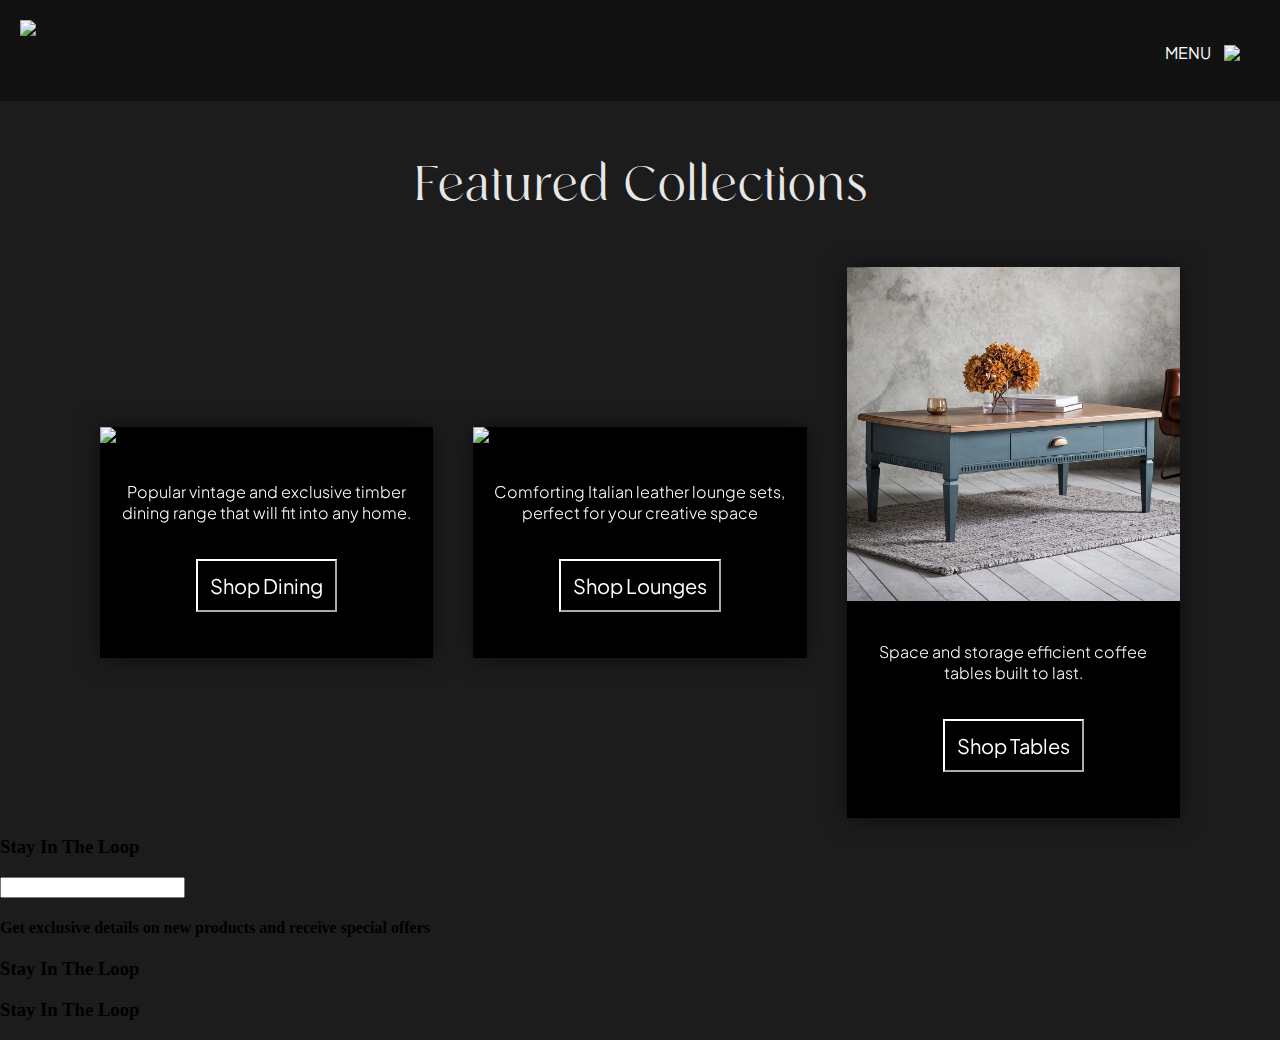
==== index.html @ 7fd2247e "test" ====
<!DOCTYPE html>
<html lang="en">
<head>
    <meta charset="UTF-8">
    <meta http-equiv="X-UA-Compatible" content="IE=edge">
    <!-- Important for search optimisation SEO-->
    <meta name=description content="Black Orpheus Furniture make your House a Home Designer & Leather Bags to carry the Load, Lamps to light up your Life Objects of Desire Full fill the need." >
    <meta name=author content="Rishab Kiran">
    <meta name="viewport" content="width=device-width, initial-scale=1.0">
    <title>Black Orpheus</title>
    <link rel="stylesheet" href="styles.css">
    <link rel="stylesheet" href="navbar.css">
    <link rel="stylesheet" href="footer.css">
</head>
<body>
    <!-- Represents content of the document -->
    <header id=navbar class="navbar">
        <div id="sidenav" class="sidenav">
            <a href="javascript:void(0)" class="closebtn" onclick="closeNav()">&times;</a>
            <a href="#">About</a>
            <a href="#">Services</a>
            <a href="#">Clients</a>
            <a href="#">Contact</a>
          </div>
          <!-- Use any element to open the sidenav -->
        <div class="logo">
            <img src="images/logo.png">
        </div>
        <nav>
            <ul>
                <li><a href=""><img src="images/ico_menu-search.svg" alt=""></a></li>
                <li><a href=""><img src="images/ico_menu-account.svg" alt=""></a></li>
                <li><a href=""><img src="images/ico_menu-cart.svg"alt=""></a></li>
                <span onclick="openNav()">
                    <ai><a >MENU<alt=""></a></li> 
                    <ai><a ><img class="menuico" src="images/icons8-menu.svg"><alt=""></a></li>
                </span>               
                
            </ul>
        
        </nav>
    </header>
    <div class="parallax">
        <div class="slideshow">
            <img src="/images/slide-1-home.jpg" alt="">
            <img src="/images/s" alt="">
        </div>
    </div>

    <h2>Featured Collections</h2>
    <div class="cards">
        <div class="card">
            <img class=cardimage src="images/dining.jpg" alt="Denim Jeans" style="width:100%">
            <p class="description">Popular vintage and exclusive timber dining range that will fit into any home.</p>
            <p class="featuredbutton"><button>Shop Dining</button></p>
        </div>
        <div class="card">
            <img class=cardimage src="images/couch.jpg" alt="Denim Jeans" style="width:100%">
            <p class="description">Comforting Italian leather lounge sets, perfect for your creative space</p>
            <p class="featuredbutton"><button>Shop Lounges</button></p>
        </div>
        <div class="card">
            <img src="images/coffee.jpg" alt="Denim Jeans" style="width:100%">
            <p class="description">Space and storage efficient coffee tables built to last.</p>
            <p> </p>
            <p class="featuredbutton"><button>Shop Tables</button></p>
        </div>
    </div>

    <main>
        <div>
            
        </div>
    </main>
    <footer>
        <section class="footer">
            <div class="newsletter">
                <h3>Stay In The Loop</h3>
                <form>
                    <input type="text">
                </form>
                <h4>Get exclusive details on new products and receive special offers </h4>
            </div>
            <div class="social">
                <h3>Stay In The Loop</h3>
                <h3>Stay In The Loop</h3>
            </div>
        </section>
    </footer>

    <script src="menu.js"></script>
</body>
</html>
---- styles.css ----
@import url('https://fonts.googleapis.com/css2?family=Plus+Jakarta+Sans:wght@300;400;500;600&display=swap');
@font-face {  
  font-family: "Runalto";
  src: url(fonts/Runalto.otf) format("opentype");
}


body{
    margin: 0;
    padding: 0;
}
:root{
    background-color: rgb(28, 28, 28);
    border: none;
    
}

h2{
    font-family: Runalto;
    color: #e7e7e7;
    text-align: center;
    font-size: 3em;
    margin-bottom: 50px;
    font-weight: 100;
}

.slideshow img{
    overflow: hidden;
    width: 100%;
    max-height: 90vh;
    object-fit: cover;
    
}

/* .parallax img{
    width: 100%;
    height: 100vh;
    background-image: url("images/slide-1-home.jpg");
    background-size: cover;
    background-attachment: fixed;
} */

  
.description {
    color: rgb(255, 255, 255);
    padding: 20px;
    font-size: 16px;
    text-align: center;
    font-family: 'Plus Jakarta Sans', sans-serif;
    font-weight: 300;
}
  
.featuredbutton{
    display: flex;
    justify-content: center;
}
.card button {
    display: flex;
    outline: 0;
    padding: 12px;
    color: white;
    background-color: rgb(0, 0, 0);
    border-color: rgb(255, 255, 255);
    text-align: center;
    cursor: pointer;
    width: 100%%;
    font-size: 20px;
    justify-content: center;
    font-family: Plus Jakarta Sans;
    vertical-align: center;
    margin-bottom: 30px;
    

}
  
.cards {
    display: grid;
    justify-content: center;
    grid-template-columns: repeat(3, 1fr);   
    grid-auto-rows: auto;  
    grid-gap: 40px;
    margin-left: 100px;
    max-width: 100%;
    align-items: center;
    margin-right: 100px;
    filter: drop-shadow(0 0 0.75rem rgba(0, 0, 0, 0.517));
    
}
     
     
.card {  
    background-color: #000; 
    
}

.cardimage{
    max-height: 300px;
    object-fit: cover;
    object-position: bottom;

}
---- navbar.css ----
@import url('https://fonts.googleapis.com/css2?family=Plus+Jakarta+Sans:wght@300;400;500;600&display=swap');


header{
    width: device-width;
    border-radius: 0%;
    background-color: rgb(18, 18, 18);
    
}

.sidenav {
    height: 100%; /* 100% Full-height */
    width: 0; /* 0 width - change this with JavaScript */
    position: fixed; /* Stay in place */
    z-index: 1; /* Stay on top */
    top: 0; /* Stay at the top */
    right:0;
    background-color: #111; /* Black*/
    overflow-x: hidden; /* Disable horizontal scroll */
    padding-top: 60px; /* Place content 60px from the top */
    transition: 0.5s; /* 0.5 second transition effect to slide in the sidenav */
  }
  
  /* The navigation menu links */
  .sidenav a {
    padding: 8px 8px 8px 32px;
    text-decoration: none;
    font-size: 25px;
    color: #818181;
    display: block;
    transition: 0.3s;
  }
  
  /* When you mouse over the navigation links, change their color */
  .sidenav a:hover {
    color: #f1f1f1;
  }
  
  /* Position and style the close button (top right corner) */
  .sidenav .closebtn {
    position: absolute;
    top: 30px;
    right: 45px;
    font-size: 36px;
    margin-left: 50px;
  }
  
  /* Style page content - use this if you want to push the page content to the right when you open the side navigation */
  #main {
    transition: margin-right .5s;
    padding: 20px;
  }
  
  /* On smaller screens, where height is less than 450px, change the style of the sidenav (less padding and a smaller font size) */
  @media screen and (max-height: 450px) {
    .sidenav {padding-top: 15px;}
    .sidenav a {font-size: 18px;}
  }

.navbar{
    width: max-width;
    margin: auto;
    padding-left: 25px;
    padding-right: 25px;
    display: flex;
    align-items: right;
    padding: 20px;
    
    
}

nav{
    flex: 1;
    text-align: right;
    font-family: 'Plus Jakarta Sans', sans-serif;
    font-weight: 400;
}
 
.logo img{
    width: 300px;
    justify-content: left;
    
}

   
nav ul {
    display: inline-block;
    list-style-type: none;
    padding-top: 5px;
}

.menuico{
    display: inline-block;
}

nav ul span ai{
    display: inline-block;
    margin-left: 10px;
    margin-right: 10px;
    display: inline-block;
    vertical-align: middle;
}


nav ul li{
    display: inline-block;
    margin-left: 30px;
    margin-right: 30px;
    vertical-align: middle;
}


a{
    text-decoration: none;
    color: white;
}
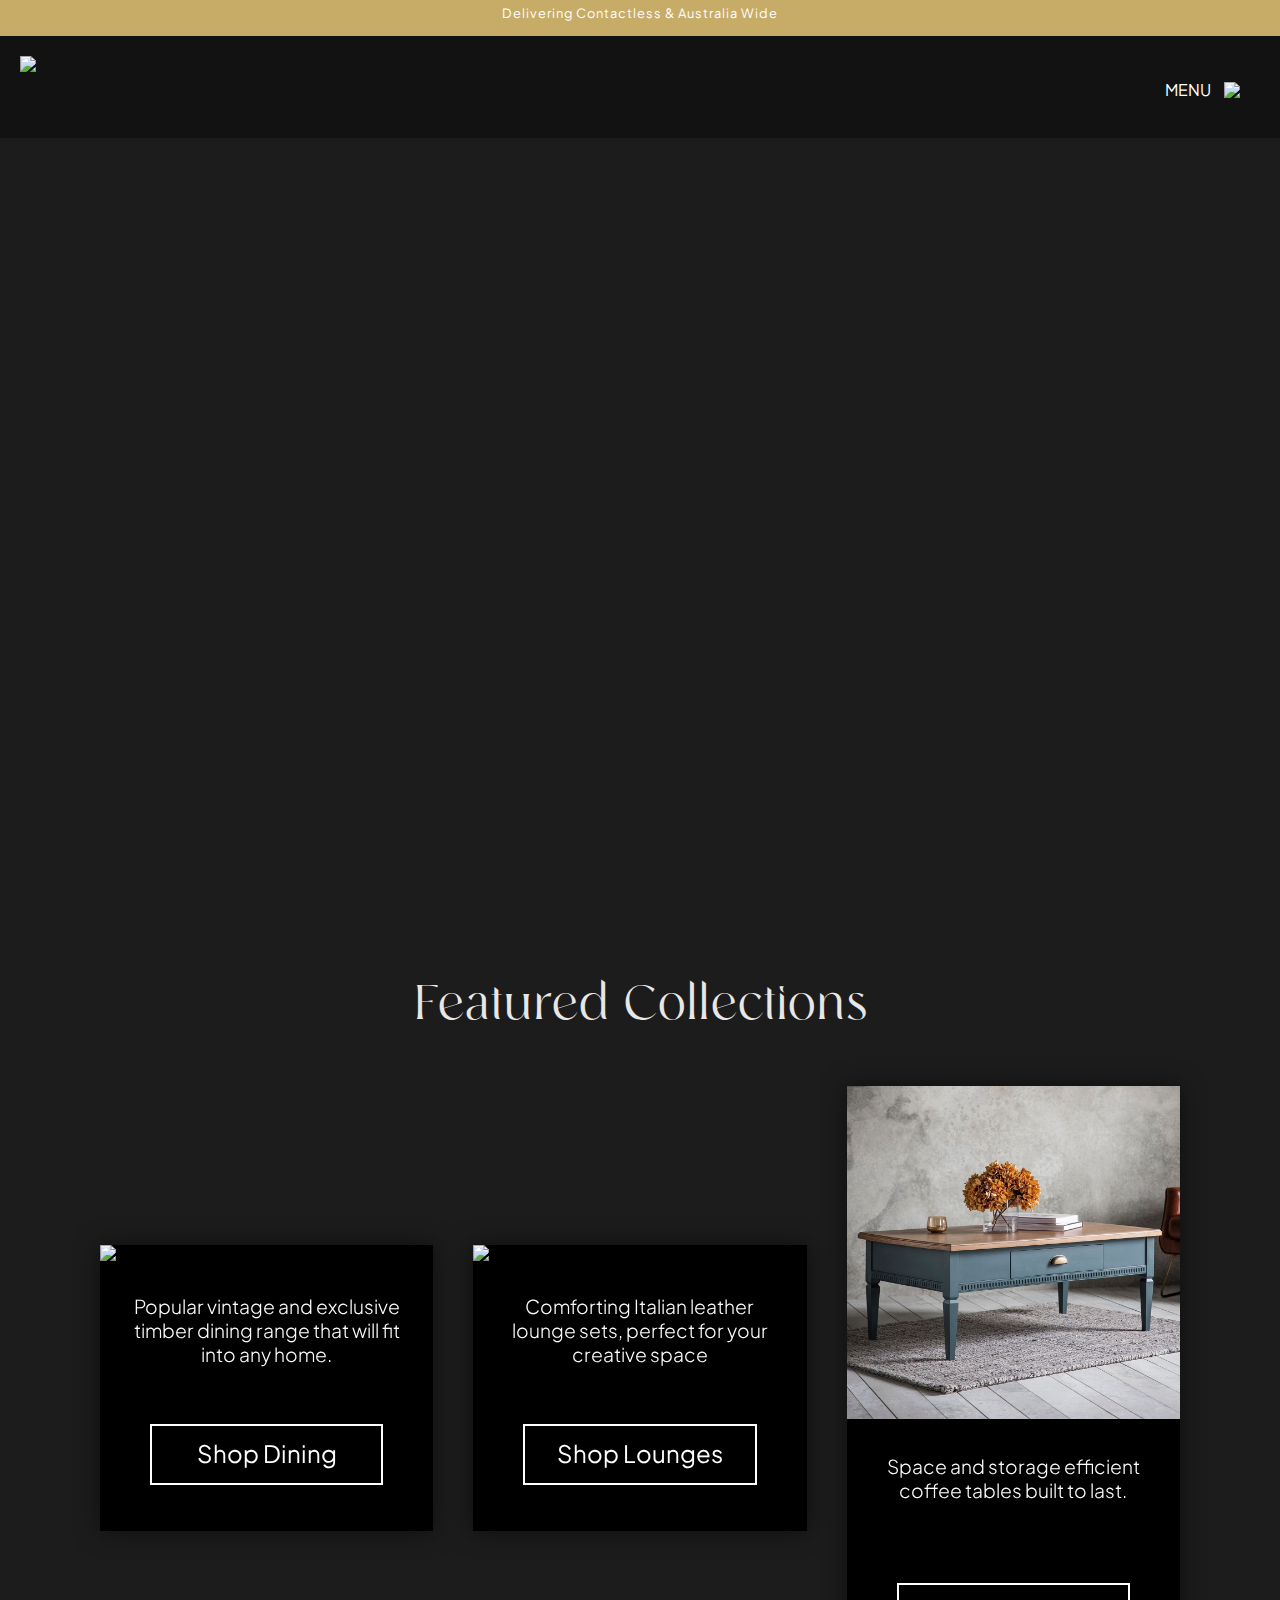
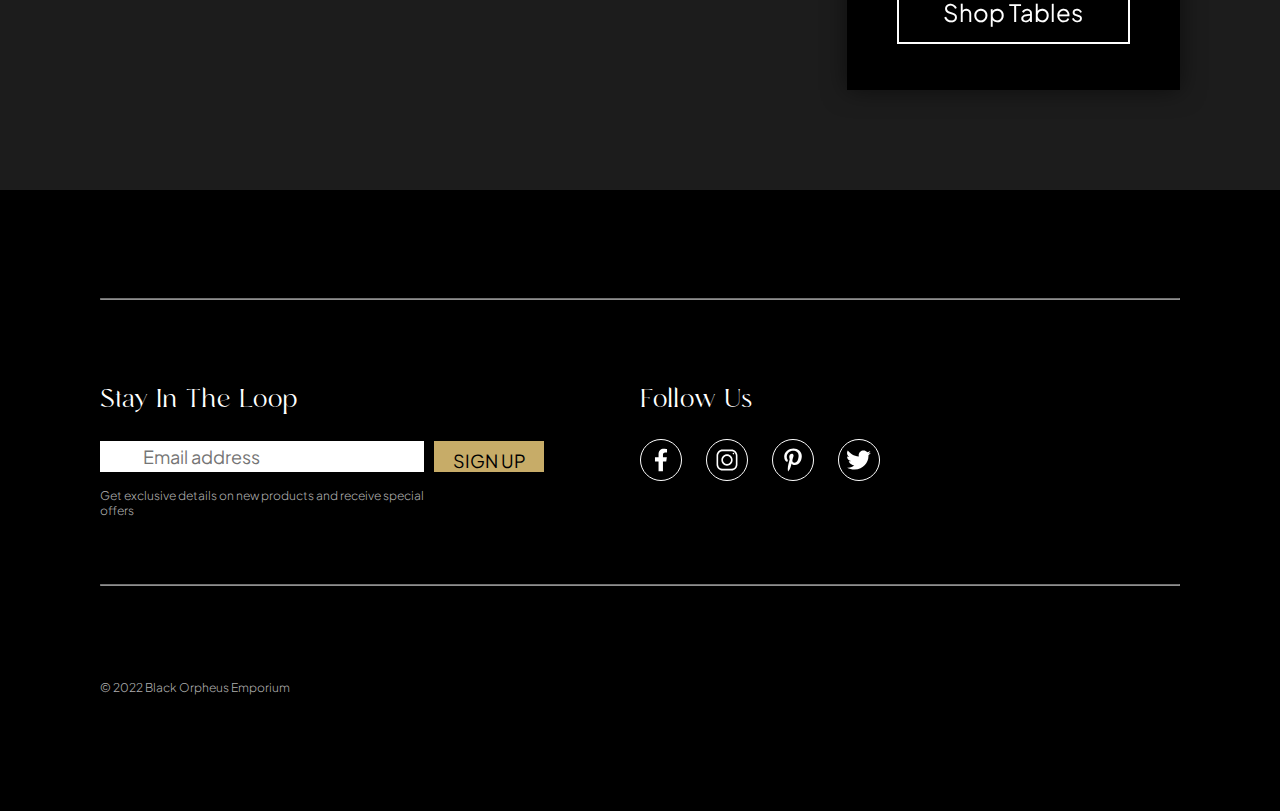
==== commit 104acca7: "filter dropdown backup" ====
--- a/index.html
+++ b/index.html
@@ -8,86 +8,125 @@
     <meta name=author content="Rishab Kiran">
     <meta name="viewport" content="width=device-width, initial-scale=1.0">
     <title>Black Orpheus</title>
-    <link rel="stylesheet" href="styles.css">
-    <link rel="stylesheet" href="navbar.css">
-    <link rel="stylesheet" href="footer.css">
+    <link rel="stylesheet" href="./styles/styles.css">
+    <link rel="stylesheet" href="./styles/navbar.css">
+    <link rel="stylesheet" href="./styles/footer.css">
 </head>
-<body>
+<body" >
     <!-- Represents content of the document -->
+    <!-- Anouncement Banner -->
+    <div class="notice">
+        <a href="">Delivering Contactless & Australia Wide</a>
+    </div>
+    <!-- Navigation Bar -->
     <header id=navbar class="navbar">
         <div id="sidenav" class="sidenav">
             <a href="javascript:void(0)" class="closebtn" onclick="closeNav()">&times;</a>
-            <a href="#">About</a>
-            <a href="#">Services</a>
-            <a href="#">Clients</a>
-            <a href="#">Contact</a>
+            <div class="sidemenu">
+                <a id=menu-furniture href="catalogue.html">Furniture</a>
+                <a href="#">Homeware</a>
+                <a href="#">Lighting</a>
+                <a href="#">Mirrors</a>
+                <a href="#">Wall Decor</a>
+                <a href="#">Bags</a>
+                <a href="#">Sale</a>
+                <a href="#">About</a>
+                <a href="#">Contact Us</a>
+                <a href="#">Account</a>
+            </div>
           </div>
-          <!-- Use any element to open the sidenav -->
         <div class="logo">
-            <img src="images/logo.png">
+            <a href="index.html"> <img src="images/logo.png"></a>
         </div>
         <nav>
             <ul>
-                <li><a href=""><img src="images/ico_menu-search.svg" alt=""></a></li>
-                <li><a href=""><img src="images/ico_menu-account.svg" alt=""></a></li>
-                <li><a href=""><img src="images/ico_menu-cart.svg"alt=""></a></li>
-                <span onclick="openNav()">
-                    <ai><a >MENU<alt=""></a></li> 
-                    <ai><a ><img class="menuico" src="images/icons8-menu.svg"><alt=""></a></li>
-                </span>               
+                <li><button onclick="toggleSearch()"><img src="/images/ico_menu-search.svg" alt=""></button></li>
+                <li><a href=""><img src="/images/ico_menu-account.svg" alt=""></a></li>
+                <li><a href=""><img src="/images/ico_menu-cart.svg"alt=""></a></li>
+                <div class="menuhover">
+                    <span onclick="openNav()">
+                        <ai><a >MENU<alt=""></a></li> 
+                        <ai><a ><img class="menuico" src="images/icons8-menu.svg"><alt=""></a></li>
+                    </span>      
+                </div>         
                 
             </ul>
         
         </nav>
+
     </header>
-    <div class="parallax">
-        <div class="slideshow">
-            <img src="/images/slide-1-home.jpg" alt="">
-            <img src="/images/s" alt="">
-        </div>
+    <div id="search" style="display:none">
+        <input class="searchbox" type="text" placeholder="Search...">
+        <hr class="search-underline">
+
     </div>
+    <!-- home background -->
+    <div class="parallax"></div>
 
-    <h2>Featured Collections</h2>
-    <div class="cards">
-        <div class="card">
-            <img class=cardimage src="images/dining.jpg" alt="Denim Jeans" style="width:100%">
-            <p class="description">Popular vintage and exclusive timber dining range that will fit into any home.</p>
-            <p class="featuredbutton"><button>Shop Dining</button></p>
-        </div>
-        <div class="card">
-            <img class=cardimage src="images/couch.jpg" alt="Denim Jeans" style="width:100%">
-            <p class="description">Comforting Italian leather lounge sets, perfect for your creative space</p>
-            <p class="featuredbutton"><button>Shop Lounges</button></p>
-        </div>
-        <div class="card">
-            <img src="images/coffee.jpg" alt="Denim Jeans" style="width:100%">
-            <p class="description">Space and storage efficient coffee tables built to last.</p>
-            <p> </p>
-            <p class="featuredbutton"><button>Shop Tables</button></p>
-        </div>
-    </div>
 
+    <!-- featured collections grid cards -->
     <main>
-        <div>
-            
+        <h2>Featured Collections</h2>
+        <div class="cards">
+            <div class="card">
+                <img src="images/dining.jpg" alt="dining" style="width:100%">
+                <p class="description">Popular vintage and exclusive timber dining range that will fit into any home.</p>
+                <a href="catalogue.html"><p class="featuredbutton"><button>Shop Dining</button></p></a>
+            </div>
+            <div class="card">
+                <img src="images/couch.jpg" alt="couch" style="width:100%">
+                <p class="description">Comforting Italian leather lounge sets, perfect for your creative space</p>
+                <a href="catalogue.html"><p class="featuredbutton"><button>Shop Lounges</button></p></a>
+            </div>
+            <div class="card">
+                <img src="images/coffee.jpg" alt="table" style="width:100%">
+                <p class="description">Space and storage efficient coffee tables built to last.</p>
+                <a href="catalogue.html"><p class="featuredbutton"><button>Shop Tables</button></p></a>
+            </div>
         </div>
     </main>
+
+    <!-- footer -->
     <footer>
         <section class="footer">
-            <div class="newsletter">
-                <h3>Stay In The Loop</h3>
-                <form>
-                    <input type="text">
-                </form>
-                <h4>Get exclusive details on new products and receive special offers </h4>
+            <hr class="divider-1">
+            <section class="footer1">
+                <div class="newsletter">
+                    <h3>Stay In The Loop</h3>
+                    <div class="signuplayout">
+                        <form>
+                            <img src="/images/ico-newsletter.png" alt="">
+                            <input type="newsbox" placeholder="Email address" >
+                        </form>
+                        <span class="signupbtn" style="vertical-align: middle">SIGN UP</span>
+                    </div>
+                    <h4>Get exclusive details on new products and receive special offers </h4>
+                </div>
+                <div class="social">
+                    <h3>Follow Us</h3>
+                    <ul>
+                        <a href=""><li><img src="/images/facebook.svg"  alt=""></li></a>
+                        <a href=""><li><img src="/images/instagram.svg"  alt=""></li></a>
+                        <a href=""><li><img src="/images/pinterest.svg" alt=""></li></a>
+                        <a href=""><li><img src="/images/twitter.svg"  alt=""></li></a>
+                    </ul>
+                </div>
+            </section>
+            <hr class="divider-2">
+            <div class="payfooter">
+                <ul>
+                    <li><img src="/images/ico_amex.svg" alt=""></li>
+                    <li><img src="/images/ico_mastercard.svg" alt=""></li>
+                    <li><img src="/images/ico_visa.svg" alt=""></li>
+                    <li><img src="/images/ico_paypal.svg" alt=""></li>
+                    <li><img src="/images/ico_zippay_3.svg" alt=""></li>
+                </ul>
             </div>
-            <div class="social">
-                <h3>Stay In The Loop</h3>
-                <h3>Stay In The Loop</h3>
-            </div>
+            <h4>© 2022 Black Orpheus Emporium</h4>
         </section>
+
     </footer>
 
-    <script src="menu.js"></script>
+<script src="/scripts/navbar.js"></script>
 </body>
 </html>--- a/styles/styles.css
+++ b/styles/styles.css
@@ -0,0 +1,254 @@
+@import url('https://fonts.googleapis.com/css2?family=Plus+Jakarta+Sans:wght@300;400;500;600&display=swap');
+@font-face {  
+  font-family: "Runalto";
+  src: url(/fonts/Runalto.otf) format("opentype");
+}
+
+
+body{
+    margin: 0;
+    padding: 0;
+}
+:root{
+    background-color: rgb(28, 28, 28); 
+    border: none;   
+    
+}
+
+h1{
+    font-family: 'Runalto', serif;
+    color: #C7AC68;
+    font-size: 5em;
+    font-weight: 100;
+}
+h2{
+    font-family: 'Runalto', serif;
+    color: #e7e7e7;
+    text-align: center;
+    font-size: 3em;
+    margin-bottom: 50px;
+    font-weight: 100;
+}
+h3{
+    color: white;
+    font-family: 'Runalto', serif;
+    font-weight: 400;
+    font-size: 25px;
+}
+
+h4{
+    color: rgb(174, 174, 174);
+    font-family: 'Plus Jakarta Sans', sans-serif;
+    font-weight: 300;
+    font-size: 12px;
+    max-width: 60%;
+}
+h5{
+    font-family: 'Plus Jakarta Sans', sans-serif;
+    font-weight: 300;
+    color: white;
+    font-size: 1em;
+}
+h6{
+    color: rgb(223, 223, 223);
+    font-family: 'Plus Jakarta Sans', sans-serif;
+    font-weight: 300;
+    font-size: 1.1em;
+
+}
+
+
+
+
+
+.parallax {
+    background-image: url('/images/slide-1-home.jpg');
+    min-height: 100vh;
+    margin-top: -100px;
+    background-attachment: fixed;
+    background-position: center ;
+    background-repeat: no-repeat;
+    background-size: cover;
+}
+
+/* .crossfade > figure {
+    animation: imageAnimation s linear infinite 0s;
+    backface-visibility: hidden;
+    background-position: top center;
+    color: transparent;
+    opacity: 0;
+    top: 0px;
+    z-index: 0;
+    min-width: max-content;
+    margin: 0;
+    background-attachment: fixed;
+    background-position: center ;
+    background-repeat: no-repeat;
+    background-size: cover;
+
+  }
+
+.crossfade > figure:nth-child(1) { 
+    background-image: url('images/slide-1-home.jpg');
+    min-height: 90vh;
+     
+
+}
+.crossfade > figure:nth-child(2) {
+    animation-delay: 6s;
+    background-image: url('images/slide-1-home.jpg');
+
+
+
+
+}
+
+@keyframes imageAnimation {
+    0% {
+      animation-timing-function: ease-in;
+      opacity: 0;
+    }
+    8% {
+      animation-timing-function: ease-out;
+      opacity: 1;
+    }
+    17% {
+      opacity: 1
+    }
+    25% {
+      opacity: 0
+    }
+    100% {
+      opacity: 0
+    }
+} */
+
+.description {
+    color: #ffffff;
+    margin-top: 1px;
+    padding: 30px;
+    font-size: 1.2em;
+    text-align: center;
+    font-family: 'Plus Jakarta Sans', sans-serif;
+    font-weight: 300;
+    min-height: 80px;
+}
+  
+.featuredbutton{
+    display: flex;
+    justify-content: center;
+}
+
+.cards a{
+    text-decoration: none;
+
+}
+.card button {
+    display: flex;
+    outline: 0;
+    padding: 12px;
+    color: white;
+    background-color: rgb(0, 0, 0);
+    border-color: rgb(255, 255, 255);
+    text-align: center;
+    cursor: pointer;
+    width: 70%;
+    font-size: 1.5em;
+    justify-content: center;
+    font-family: Plus Jakarta Sans;
+    vertical-align: center;
+    margin-bottom: 30px;
+    border-style: solid;
+    transition: background-color .3s;
+    padding-bottom: 15px;
+
+
+
+    
+}
+  
+.card button:hover{
+    background-color: rgb(255, 255, 255);
+    color: black;
+    
+
+
+}
+.cards {
+    display: grid;
+    justify-content: center;
+    grid-template-columns: repeat(3, 1fr);   
+    grid-auto-rows: auto;  
+    grid-gap: 40px;
+    margin-left: 100px;
+    max-width: 100%;
+    align-items: center;
+    margin-right: 100px;
+    filter: drop-shadow(0 0 0.75rem rgba(0, 0, 0, 0.517));
+}
+     
+     
+.card {  
+    background-color: #000; 
+
+}
+
+.card img{
+    max-height: 100%;
+    object-fit: cover;
+    object-position: bottom;
+
+}
+
+
+
+
+/* confirmation page */
+
+.confirmation-bg{
+    width: 110%;
+    margin-top: -600px;
+    max-height: 140vh;
+    object-position: center;
+    object-fit: cover;
+    overflow-x: hidden;
+}
+
+.confirmationwidth{
+    width: 100%;
+    overflow-x: hidden;
+
+}
+.confirmtext{
+    text-align: center;
+    margin-top: -250px;
+    width: 85%;
+    background-color: #141414;
+    z-index: 10;
+    height: 70vh;
+    vertical-align: top;
+}
+
+.confirmcard{
+    display:flex;
+    justify-content: center;
+    align-items: center;
+    width: 100%;
+    margin-bottom: -100px;
+}
+
+.continue-shopping{
+    font-family: 'Plus Jakarta Sans', sans-serif;
+    font-weight: 300;
+    color: #C7AC68;
+    text-decoration: none;
+    font-size: 0.7em;
+    text-align: center;
+    justify-content: center;
+    transition: color .3s;
+
+}
+.continue-shopping:hover{
+    color: #ffffff;
+}
+
--- a/styles/navbar.css
+++ b/styles/navbar.css
@@ -0,0 +1,293 @@
+@import url('https://fonts.googleapis.com/css2?family=Plus+Jakarta+Sans:wght@300;400;500;600&display=swap');
+
+
+/* notice anouncement banner */
+.notice{
+  display: inline-block;
+  vertical-align: middle;
+  background-color: rgb(199,172,104);
+  width: 100%;  
+  position: sticky;
+  top: 0%;
+  z-index: 200;
+  height: 4vh;
+  font-family: 'Plus Jakarta Sans', sans-serif;
+  font-weight: 400;
+  text-align: center;
+  color: #f1f1f1;
+  
+  
+
+}
+
+
+.notice a{
+  color: #ffffff;
+  text-decoration: none;
+  font-size: 0.8em;
+  letter-spacing: 1px;
+  line-height: 20px;
+  vertical-align: baseline;
+
+  
+
+
+}
+
+
+header{
+    position: sticky;
+    margin-top: 500px;
+    top: 4vh; 
+    z-index: 100;
+    width: device-width;
+    background-color: rgb(18, 18, 18);
+    border: none;
+
+}
+
+.sidenav {
+    height: 100vh; 
+    width: 0; /* width determined by the JavaScript */
+    position: fixed;
+    z-index: 300; 
+    top: 2.1vh; 
+    right:0;
+    background-color: rgb(17, 17, 17); 
+    overflow-x: hidden; /* stops horizontal scrolling */
+    padding-top: -50px; 
+    transition: 0.5s; /* animation transition time */
+}
+  
+  /* The navigation menu links */
+.sidenav a {
+    font-family: 'Plus Jakarta Sans', sans-serif;
+    font-weight: 500;
+    padding: 8px 8px 30px 50px; 
+    text-decoration: none;
+    font-size: 1.3em;
+    color: #818181;
+    display: block;
+    transition: 0.3s;
+}
+
+.sidemenu{
+  margin: 60px;
+  margin-left: 20px;
+  margin-bottom: 200px;
+  z-index: 500;
+}
+  /* hoave navigation links change colour */
+.sidenav a:hover {
+  color: #f1f1f1;
+}
+  
+  /* side navigation close button */
+  .sidenav .closebtn {
+    z-index: 200;
+    position: sticky;
+    top: 4vh;
+    margin-left: 287px;
+    font-size: 36px;
+    font-weight: 100;
+  }
+  
+  /* Style page content - use this if you want to push the page content to the right when you open the side navigation */
+  #main {
+    transition: margin-left .5s;
+    padding: 20px;
+  }
+  
+  /* On smaller screens, where height is less than 450px, change the style of the sidenav (less padding and a smaller font size) */
+  @media screen and (max-height: 450px) {
+    .sidenav {padding-top: 15px;}
+    .sidenav a {font-size: 18px;}
+  }
+
+.navbar{
+    width: max-width;
+    margin: auto;
+    padding-left: 25px;
+    padding-right: 25px;
+    display: flex;
+    align-items: right;
+    padding: 20px;
+    
+    
+}
+
+nav{
+    flex: 1;
+    text-align: right;
+    font-family: 'Plus Jakarta Sans', sans-serif;
+    font-weight: 400;
+}
+ 
+.logo img{
+    width: 300px;
+    justify-content: left;
+    cursor: pointer;
+    
+}
+
+
+
+   
+nav ul {
+    display: inline-block;
+    list-style-type: none;
+    padding-top: 5px;
+}
+
+
+.menuico{
+    cursor: pointer;
+    display: inline-block;
+}
+
+
+nav ul span ai{
+    display: inline-block;
+    margin-left: 10px;
+    margin-right: 10px;
+    display: inline-block;
+    vertical-align: middle;
+    
+}
+
+
+nav ul li{
+    display: inline-block;
+    margin-left: 30px;
+    margin-right: 30px;
+    vertical-align: middle;
+    
+}
+
+nav ul li:hover:not(#cart-count,.cart-badge){
+  filter: invert(18%) sepia(600%) saturate(200%) hue-rotate(330deg) brightness(80%) contrast(100%);
+}
+
+nav ul span a{
+    text-decoration: none;
+    color: white;
+    cursor: pointer;
+
+}
+
+nav ul li button{
+  background-color: #81818100;
+  cursor: pointer;
+  border: none;
+}
+
+.menuhover{
+  display: inline-block;
+  margin-left: 10px;
+  display: inline-block;
+  vertical-align: middle;
+}
+.menuhover:hover{
+  filter: invert(18%) sepia(600%) saturate(200%) hue-rotate(330deg) brightness(80%) contrast(100%);
+  cursor: pointer;
+ 
+}
+
+
+#search{
+  position: sticky;
+  top: 19.6vh;
+  width: 100%;
+  height: 80px;
+  z-index: 20;
+  background-color: #0000000a;
+  backdrop-filter: blur(20px);
+  transition: 0.5s;
+}
+
+.searchbox{
+  display: flex;
+  margin: auto;
+  font-family: 'Plus Jakarta Sans', sans-serif;
+  font-weight: 400;
+  color: white;
+  font-size: 2em;
+  border: none;
+  background-color: transparent;
+  text-align: center;
+  width: 80%;
+  height: 100%;
+  vertical-align: middle;
+  transition: 0.5s;
+  z-index: 20;
+
+  
+
+}
+
+.searchbox:focus{
+  outline: none;
+}
+
+.search-underline{
+  border-top: 0.1px solid rgb(60, 60, 60);
+  width: 80%;
+  opacity: 60%;
+  margin-top: -10px;
+  justify-content: center;
+  vertical-align: middle;
+  z-index: 21;
+
+  
+}
+
+#cart-count{
+  font-size: 0.6em;
+  color: rgb(0, 0, 0);
+  vertical-align: top;
+  text-align: center;
+  font-family: 'Plus Jakarta Sans', sans-serif;
+  font-weight: 600;
+  margin-left: -10px;
+  margin-top: -20px;
+
+}
+
+.cart-badge{
+  padding-left: 4px;
+  padding-right: 4px;
+  border-radius: 100%;
+  background-color: rgb(199,172,104);
+}
+
+
+
+
+@media only screen and (min-width: 1270px) {
+  .notice a{
+    color: #ffffff;
+    text-decoration: none;
+    font-size: 0.8em;
+    letter-spacing: 1px;
+    padding-top: 7px;
+    vertical-align: middle;
+  
+  
+  }
+
+}
+
+@media only screen and (min-width: 1800px) {
+  .notice a{
+    color: #ffffff;
+    text-decoration: none;
+    font-size: 1.1em;
+    letter-spacing: 1px;
+    line-height: 35px;
+    vertical-align: middle;
+
+  }
+
+}
+
+
--- a/styles/footer.css
+++ b/styles/footer.css
@@ -0,0 +1,160 @@
+@import url('https://fonts.googleapis.com/css2?family=Plus+Jakarta+Sans:wght@300;400;500;600&display=swap');
+
+h3{
+    color: white;
+    font-family: 'Runalto', sans-serif;
+    font-weight: 400;
+    font-size: 25px;
+}
+
+h4{
+    color: rgb(174, 174, 174);
+    font-family: 'Plus Jakarta Sans', sans-serif;
+    font-weight: 300;
+    font-size: 12px;
+    max-width: 60%;
+}
+
+.footer1{
+    display: grid;
+    grid-template-columns: 1fr 1fr; 
+    grid-auto-rows: auto;  
+
+}
+
+footer{
+    background-color: #000;
+    height: max-content;
+    padding: 100px;
+    margin-top: 100px;
+}
+
+hr.divider-1{
+    border-top: 0.1px solid #bbb;
+    margin-bottom: 60px;
+    opacity: 60%;
+}
+
+hr.divider-2{
+    border-top: 0.1px solid #bbb;
+    margin-bottom: 60px;
+    margin-top: 50px;
+    opacity: 60%;
+}
+  
+
+
+form{
+    display: flex;
+    background-color: white;
+    width: 100%;
+   
+}
+form input{
+    border: 0;
+    border-radius: 0;
+    border-width: 0;
+    font-family: 'Plus Jakarta Sans', sans-serif;
+    font-weight: 400;
+    font-size: 18px;
+    padding: 3px;
+    vertical-align: middle;
+    width: 100%;
+    padding-right: 10px;
+
+
+}
+form input:focus{
+    outline: none;
+}
+
+form img{
+    width: 30px;
+    vertical-align: middle;
+    filter: opacity(50%);
+    padding: 5px;
+    padding-left: 10px;
+    padding-right: 5px;
+}
+
+.signuplayout{
+    display: grid;
+    grid-template-columns: 2.7fr 1fr;
+    width: max-content;
+    
+}
+
+.signupbtn{
+    color: rgb(0, 0, 0);
+    width: 110px;
+    font-size: 18px;
+    background-color: rgb(199,172,104);
+    margin-left: 10px;
+    text-align: center;
+    font-family: 'Plus Jakarta Sans', sans-serif;
+    font-weight: 400;
+    padding-top: 8px;
+    cursor: pointer;
+    transition: background-color .3s;
+
+
+
+}
+.signupbtn:hover{
+    background-color: white;
+
+}
+
+.payfooter ul li{
+    display: inline;
+    padding-right: 5px;
+}
+
+.payfooter{
+    margin-left: -40px;
+}
+
+.social ul li{
+    margin-top: -2.5px;
+    display: inline-flex;
+    border: 0;
+    border-radius: 100%;
+    border-width: 1px;
+    border-color: white;
+    border-style: solid;
+    vertical-align: middle;
+    transition: background-color .3s;
+
+    
+}
+.social ul li:hover{
+    margin-top: -2.5px;
+    display: inline-flex;
+    border: 0;
+    border-radius: 100%;
+    border-width: 1px;
+    border-color: white;
+    border-style: solid;
+    vertical-align: middle;
+    background-color: rgb(255, 255, 255);
+    border-radius: 100%;
+}
+
+
+.social ul a{
+    margin-right: 20px;
+}
+
+.social ul li img{
+    width: 30px;
+    padding: 5px; 
+    transition: background-color .3s;
+
+}
+
+.social ul a li img:hover{
+    filter: invert(100%);
+}
+.social ul{
+    margin-left: -40px;
+}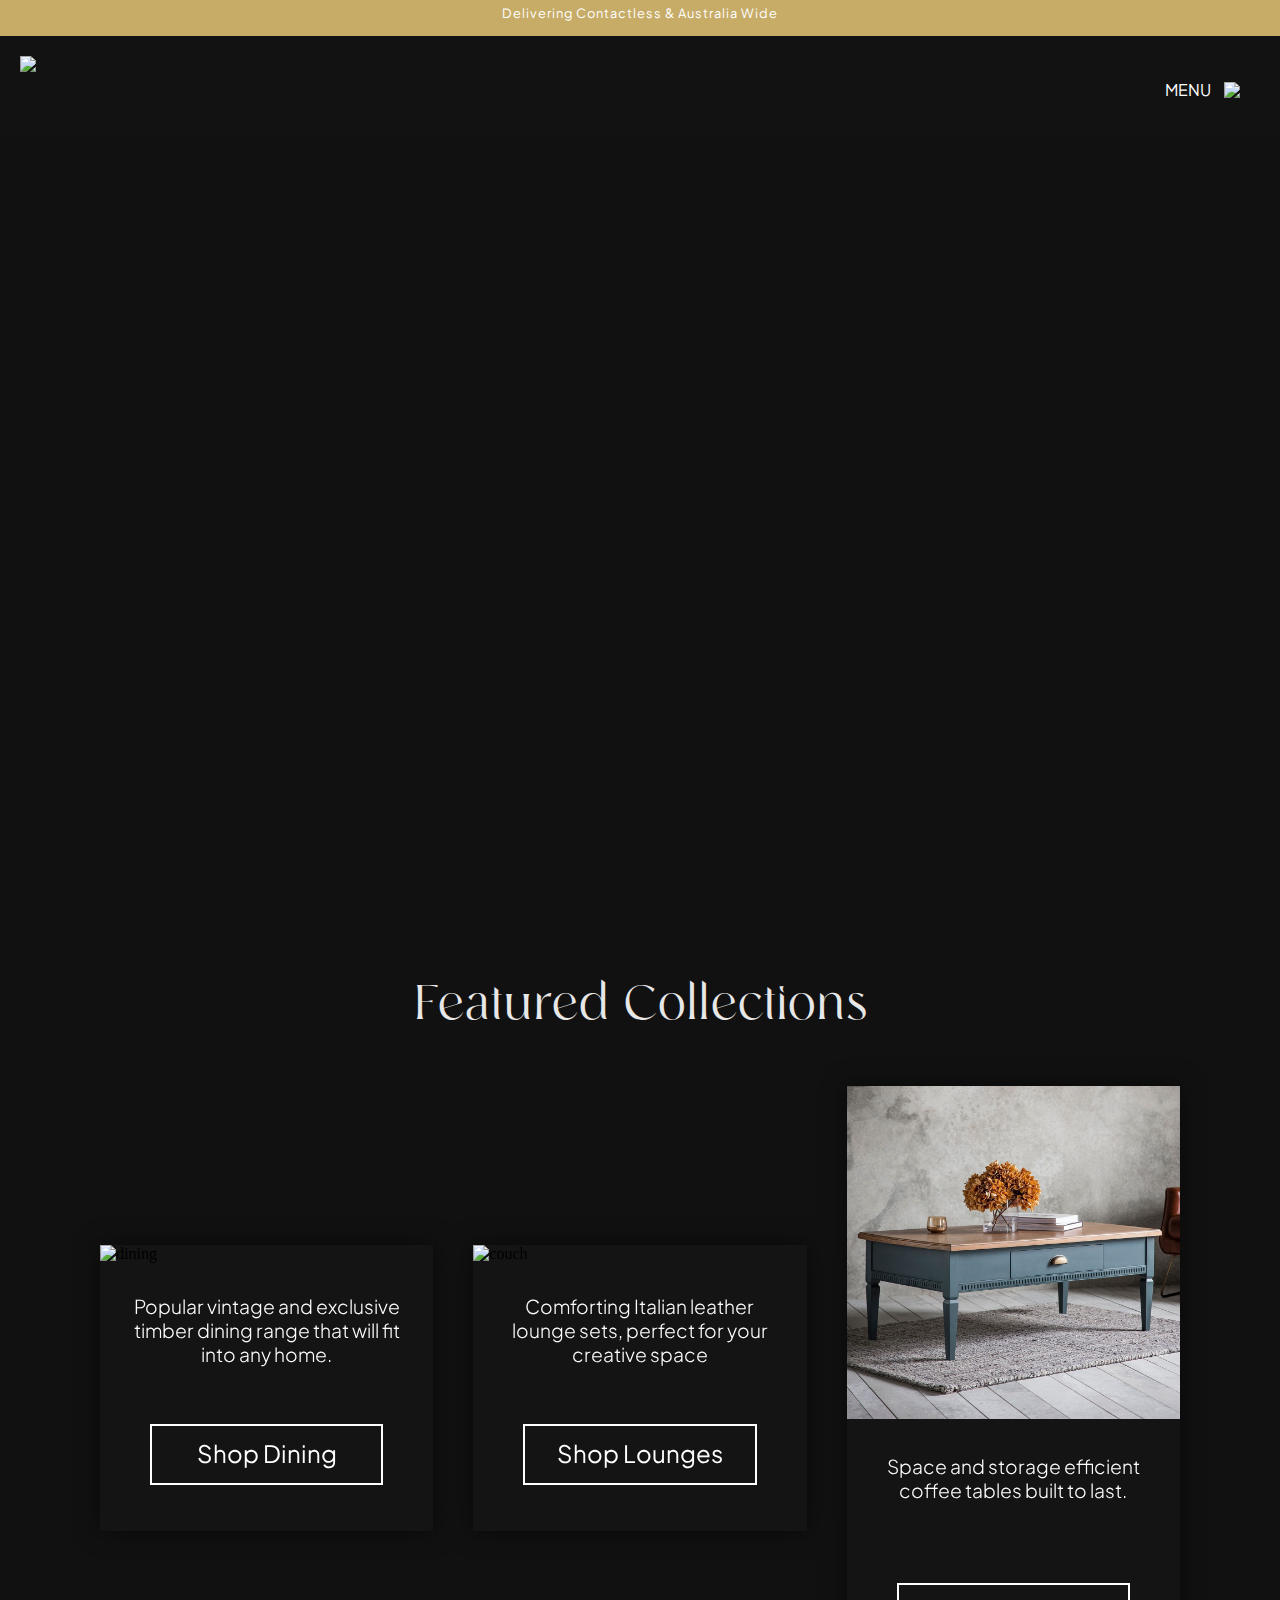
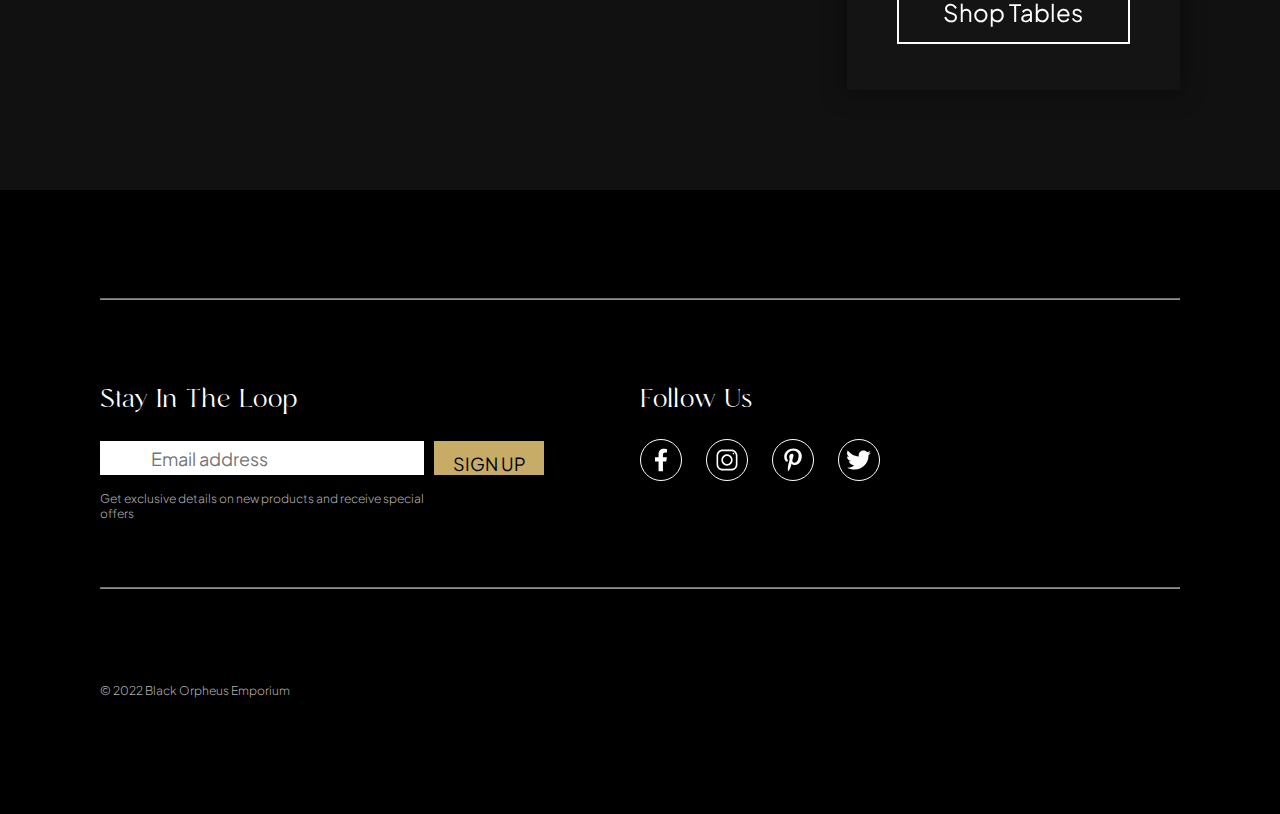
==== commit c897b594: "responsiveness 2" ====
--- a/index.html
+++ b/index.html
@@ -11,6 +11,7 @@
     <link rel="stylesheet" href="./styles/styles.css">
     <link rel="stylesheet" href="./styles/navbar.css">
     <link rel="stylesheet" href="./styles/footer.css">
+    <link rel="stylesheet" href="./styles/cart.css">
 </head>
 <body" >
     <!-- Represents content of the document -->
@@ -42,10 +43,10 @@
             <ul>
                 <li><button onclick="toggleSearch()"><img src="/images/ico_menu-search.svg" alt=""></button></li>
                 <li><a href=""><img src="/images/ico_menu-account.svg" alt=""></a></li>
-                <li><a href=""><img src="/images/ico_menu-cart.svg"alt=""></a></li>
+                <li><a href="cart.html"><img src="/images/ico_menu-cart.svg"alt=""></a></li>
                 <div class="menuhover">
                     <span onclick="openNav()">
-                        <ai><a >MENU<alt=""></a></li> 
+                        <ai><a class="menu">MENU<alt=""></a></li>
                         <ai><a ><img class="menuico" src="images/icons8-menu.svg"><alt=""></a></li>
                     </span>      
                 </div>         
@@ -55,11 +56,68 @@
         </nav>
 
     </header>
+   
     <div id="search" style="display:none">
         <input class="searchbox" type="text" placeholder="Search...">
         <hr class="search-underline">
 
     </div>
+    <span class="cart-section">
+        
+        <div>
+            <img src="/images/icon-drawer.png" alt="">
+            <p class="cart-number">1</p>
+        </div>
+        
+        <span id=cart-footer class="cart-footer">
+            <div onclick="toggleCart()" class="cart-panel">
+
+                <a style="text-decoration: none;"><p >CART</p></a>
+            </div>             
+        </span>
+      
+    </span>
+
+    <div id="cartslide" class="cartslide">
+        <h1 >Cart</h1>
+        <a href="javascript:void(0)" class="closebtn" onclick="closeCart()">&times;</a>
+        <div class="cartmenu">
+
+            <section id="cart" class="cart-wrap">
+                <table width="100%">
+                    <thead>
+                        <tr>
+                             <td>Product</td>
+                             <td></td>
+                             <td>Price</td>
+                             <td>Quantity</td>
+                             <td style="text-align: right;">Subtotal</td>
+                        </tr>
+                    </thead>
+                    <tbody>
+                        <tr>
+                            <td><img src="/images/product-photograph-4.png" alt=""></td>
+                            <td>
+                                <h3 style="margin-bottom: -10px; margin-top: 0px;">Tasmania Mahogany Drawer</h3>
+                                <br>6 Drawer Timber Coffee Table.
+                                <br>Dimensions: 90cm x 70cm x 40cm
+                                <br>Colour: Timber Brown <br><br>
+                                <a class=remove href="">Remove</a>
+                            </td>
+                            <td style="font-size: 1.5em;font-weight: 400;">$459.00</td>
+                            <td>
+                                <button onclick="dec('amount')">-</button>
+                                <input name="amount" type="number" value="1">
+                                <button onclick="inc('amount')">+</button> 
+                            </td>
+                            <td style="font-size: 1.5em;font-weight: 500;">$459.00</td>
+                        </tr>
+                    </tbody>
+                </table>
+            </section>
+        </div>
+      </div>
+
     <!-- home background -->
     <div class="parallax"></div>
 
--- a/styles/styles.css
+++ b/styles/styles.css
@@ -71,57 +71,7 @@
     background-size: cover;
 }
 
-/* .crossfade > figure {
-    animation: imageAnimation s linear infinite 0s;
-    backface-visibility: hidden;
-    background-position: top center;
-    color: transparent;
-    opacity: 0;
-    top: 0px;
-    z-index: 0;
-    min-width: max-content;
-    margin: 0;
-    background-attachment: fixed;
-    background-position: center ;
-    background-repeat: no-repeat;
-    background-size: cover;
-
-  }
-
-.crossfade > figure:nth-child(1) { 
-    background-image: url('images/slide-1-home.jpg');
-    min-height: 90vh;
-     
-
-}
-.crossfade > figure:nth-child(2) {
-    animation-delay: 6s;
-    background-image: url('images/slide-1-home.jpg');
-
-
-
-
-}
-
-@keyframes imageAnimation {
-    0% {
-      animation-timing-function: ease-in;
-      opacity: 0;
-    }
-    8% {
-      animation-timing-function: ease-out;
-      opacity: 1;
-    }
-    17% {
-      opacity: 1
-    }
-    25% {
-      opacity: 0
-    }
-    100% {
-      opacity: 0
-    }
-} */
+
 
 .description {
     color: #ffffff;
@@ -148,7 +98,7 @@
     outline: 0;
     padding: 12px;
     color: white;
-    background-color: rgb(0, 0, 0);
+    background-color: rgba(0, 0, 0, 0);
     border-color: rgb(255, 255, 255);
     text-align: center;
     cursor: pointer;
@@ -189,7 +139,7 @@
      
      
 .card {  
-    background-color: #000; 
+    background-color: #141414
 
 }
 
@@ -252,3 +202,183 @@
     color: #ffffff;
 }
 
+.left {
+    transform: rotate(135deg);
+    -webkit-transform: rotate(135deg);
+  }
+
+.back-text{
+    vertical-align: bottom;
+    align-items: center;
+    font-family: 'Plus Jakarta Sans', sans-serif;
+    font-weight: 300;
+    text-decoration: none;
+    color: #C7AC68;
+    letter-spacing: 2px;
+}
+
+.back-span{
+    margin-top: 20px;
+    margin-bottom: -10px;
+}
+
+.back {
+    border: solid #C7AC68;
+    border-width: 0 1px 1px 0;
+    display: inline-block;
+    padding: 5px;
+    
+  }
+
+.back:hover ,.back-text:hover{
+    border-color: white;
+    color: white;
+
+}
+
+
+
+
+@media screen and (max-width: 2000px){
+
+}
+  
+@media screen and (max-width: 1300px){
+   
+}
+  
+@media screen and (max-width: 1100px){
+    .description {
+ 
+        font-size: 1.1em;
+     
+        min-height: 110px;
+    }
+    .card button {
+
+        width: 70%;
+        font-size: 1.1em;
+        
+    }
+}
+  
+@media screen and (max-width: 1000px){
+    .description {
+ 
+        font-size: 1.1em;
+     
+        min-height: 110px;
+    }
+    .card button {
+
+        width: 70%;
+        font-size: 1.1em;
+        
+    }
+    .cards {
+        display: grid;
+        justify-content: center;
+        grid-gap: 40px;
+        padding-left: 50px;
+        padding-right: 50px;
+
+        margin: 0;
+
+
+    }
+}
+  
+
+  
+
+
+  
+@media screen and (max-width: 767px){
+
+    .cards {
+        display: grid;
+        justify-content: center;
+        grid-template-columns: repeat(1, 1fr);   
+        grid-auto-rows: auto;  
+        
+    }
+    .description {
+        padding-left: 40px;
+        padding-right: 40px;
+        font-size: 1.8em;
+     
+        min-height: 110px;
+    }
+    .card button {
+
+        width: 70%;
+        font-size: 3em; 
+    }  
+         
+}
+  
+@media screen and (max-width: 580px){
+    .cards {
+        display: grid;
+        justify-content: center;
+        grid-gap: 40px;
+        padding-left: 40px;
+        padding-right: 40px;
+
+        margin: 0;
+
+        grid-template-columns: repeat(1, 1fr);   
+        grid-auto-rows: auto;  
+
+    }
+    h2{
+        padding-top: 20px;
+        font-size: 2em;
+    }
+    .description {
+        padding-left: 40px;
+        padding-right: 40px;
+        font-size: 1.5em;
+     
+        min-height: 110px;
+    }
+    .card button {
+
+        width: 70%;
+        font-size: 1.9em; 
+    }  
+
+}
+
+@media screen and (max-width: 420px){
+    .cards {
+        display: grid;
+        justify-content: center;
+        grid-gap: 50px;
+        padding-left: 40px;
+        padding-right: 40px;
+
+        margin: 0;
+
+        grid-template-columns: repeat(1, 1fr);   
+        grid-auto-rows: auto;  
+
+    }
+    h2{
+        padding-top: 20px;
+        font-size: 1.8em;
+    }
+    .description {
+        padding-left: 40px;
+        padding-right: 40px;
+        font-size: 1.1em;
+     
+        min-height: 100px;
+    }
+    .card button {
+
+        width: 80%;
+        font-size: 1.9em; 
+    }  
+
+}--- a/styles/navbar.css
+++ b/styles/navbar.css
@@ -5,7 +5,7 @@
 .notice{
   display: inline-block;
   vertical-align: middle;
-  background-color: rgb(199,172,104);
+  background-color: #c7ac68;
   width: 100%;  
   position: sticky;
   top: 0%;
@@ -59,6 +59,18 @@
     transition: 0.5s; /* animation transition time */
 }
   
+
+.cartslide {
+  height: 0; 
+  width: 100%; /* width determined by the JavaScript */
+  position: fixed;
+  z-index: 300; 
+  bottom: 0;
+  background-color: rgb(17, 17, 17); 
+  overflow-x: hidden; /* stops horizontal scrolling */
+  padding-top: -50px; 
+  transition: 0.5s; /* animation transition time */
+}
   /* The navigation menu links */
 .sidenav a {
     font-family: 'Plus Jakarta Sans', sans-serif;
@@ -70,6 +82,16 @@
     display: block;
     transition: 0.3s;
 }
+.cartslide a {
+    font-family: 'Plus Jakarta Sans', sans-serif;
+    font-weight: 500;
+    padding: 8px 8px 30px 50px; 
+    text-decoration: none;
+    font-size: 1.3em;
+    color: #818181;
+    display: block;
+    transition: 0.3s;
+}
 
 .sidemenu{
   margin: 60px;
@@ -77,6 +99,12 @@
   margin-bottom: 200px;
   z-index: 500;
 }
+.cartmenu{
+  margin: 60px;
+  margin-left: 20px;
+  margin-bottom: 200px;
+  z-index: 500;
+}
   /* hoave navigation links change colour */
 .sidenav a:hover {
   color: #f1f1f1;
@@ -84,6 +112,14 @@
   
   /* side navigation close button */
   .sidenav .closebtn {
+    z-index: 200;
+    position: sticky;
+    top: 4vh;
+    margin-left: 287px;
+    font-size: 36px;
+    font-weight: 100;
+  }
+  .cartslide .closebtn {
     z-index: 200;
     position: sticky;
     top: 4vh;
@@ -150,7 +186,6 @@
     display: inline-block;
     margin-left: 10px;
     margin-right: 10px;
-    display: inline-block;
     vertical-align: middle;
     
 }
@@ -260,34 +295,272 @@
   background-color: rgb(199,172,104);
 }
 
-
-
-
-@media only screen and (min-width: 1270px) {
+.cart-footer{
+  right: 100;
+  justify-content: right;
+  z-index: 500;
+
+
+}
+
+.cart-section{
+  display: grid;
+  grid-template-columns: 1fr 1fr;
+  background-color:#212121;
+  position: sticky;
+  top: 90vh;
+  margin-top: -50px;
+  z-index: 1000;
+  padding: 20px 20px 20px 20px;
+  
+
+}
+
+.cart-number{
+  display: inline;
+  vertical-align: middle;
+  font-family: 'Plus Jakarta Sans', sans-serif;
+  font-weight: 600;
+  font-size: 1em;
+  color: #C7AC68;
+  margin-left: 10px;
+  padding: 18px 24px 18px 24px;
+  border: solid 1px white;
+}
+.cart-section img{
+  width: 30px;
+  z-index: 1000;
+  vertical-align: middle;
+  padding: 14px;
+  border: solid 1px white;
+}
+.cart-panel{
+  background-color:#212121;
+  vertical-align: middle;
+  justify-content: right;
+  color: rgb(0, 0, 0);
+  font-size: 1.1em;
+  border: 2px solid #C7AC68;;
+  background-color: #1b1b1b;
+  text-align: center;
+  z-index: 1000;
+
+  cursor: pointer;
+
+  padding: 0px;
+  margin-bottom: 12px;
+
+}
+
+.cart-panel a p{
+  z-index: 500;
+
+  text-decoration: none;
+  font-family: 'Plus Jakarta Sans', sans-serif;
+  font-weight: 600;
+  color: #C7AC68;;
+  letter-spacing: 2px;
+
+}
+
+
+  
+@media screen and (max-width: 2000px){
+  .notice a{
+    color: #ffffff;
+    text-decoration: none;
+    font-size: 1em;
+    letter-spacing: 1px;
+    line-height: 35px;
+    vertical-align: middle;
+    
+
+  }
+  .cart-section{
+    display: none;
+  }
+  .cart-footer{
+    display: none;
+
+  }
+  #search{
+    position: sticky;
+    top: 15vh;
+    margin-top: -80px;
+  }
+}
+
+@media screen and (max-width: 1300px){
   .notice a{
     color: #ffffff;
     text-decoration: none;
     font-size: 0.8em;
     letter-spacing: 1px;
-    padding-top: 7px;
-    vertical-align: middle;
-  
-  
-  }
-
-}
-
-@media only screen and (min-width: 1800px) {
-  .notice a{
-    color: #ffffff;
-    text-decoration: none;
-    font-size: 1.1em;
-    letter-spacing: 1px;
-    line-height: 35px;
-    vertical-align: middle;
-
-  }
-
-}
-
-
+    margin-top: -5px;
+    padding-top: 0px;
+    vertical-align: middle;
+      line-height: 20px;
+
+  }
+  #search{
+    position: sticky;
+    top: 19.6vh;
+    margin-top: -80px;
+  }
+
+}
+
+
+
+
+
+@media screen and (max-width: 767px){
+  .notice, nav ul li:nth-child(3), .menu:nth-child(1){
+    display: none;
+  }
+  .logo img{
+    width: 300px;
+
+  }
+  #search{
+    position: sticky;
+    top: 12.5vh;
+    margin-top: -80px;
+  }
+
+  
+  nav ul li{
+    margin-left: 20px;
+    margin-right: 20px;;
+
+      
+  }
+  
+  nav ul span ai{
+    display: inline-block;
+    margin-left: 0px;
+    margin-right: 10px;
+    vertical-align: middle;
+
+  }
+  header{
+    position: sticky;
+    top: 0vh; 
+    z-index: 100;
+    background-color: rgb(18, 18, 18);
+  }
+  .sidenav {
+    height: 100vh; 
+    width: 0; /* width determined by the JavaScript */
+    position: fixed;
+    z-index: 300; 
+    top: 0; 
+    right:0;
+    background-color: rgb(17, 17, 17); 
+    overflow-x: hidden; /* stops horizontal scrolling */
+    padding-top: -50px; 
+    transition: 0.5s; /* animation transition time */
+}
+  
+  .sidenav .closebtn {
+    z-index: 200;
+    position: sticky;
+    top: 1.7vh;
+    margin-left: 287px;
+    font-size: 36px;
+    font-weight: 100;
+  }
+
+  .cart-footer{
+    display: inline;
+
+  }
+  .cart-section{
+    display: grid;
+  }
+  
+ 
+}
+
+
+
+@media screen and (max-width: 579px){
+  .logo img{
+    margin-top: 5px;
+    width: 250px;
+    vertical-align: middle;
+
+  }
+
+  
+  nav ul li{
+    margin-left: 10px;
+    margin-right: 5px;;
+      
+  }
+
+  nav ul span ai{
+    margin-right: 10px;
+  }
+  header{
+    position: sticky;
+    top: 0vh; 
+    z-index: 100;
+    background-color: rgb(18, 18, 18);
+  }
+  
+  }
+
+
+@media screen and (max-width: 465px){
+  #search{
+    position: sticky;
+    top: 12vh;
+    margin-top: -100px;
+  }
+  nav ul li{
+    margin-left: 10px;
+    margin-right: 0px;
+      
+  }
+  nav ul span ai{
+    margin-right: 5px;
+  }
+  .logo img{
+    margin-top: 10px;
+    margin-left: -5px;
+    width: 220px;
+    vertical-align: middle;
+  }
+}
+
+@media screen and (max-width: 420px){
+
+  .cart-section{
+  
+    top: 88vh;
+
+  }
+  #search{
+    position: sticky;
+    top: 12vh;
+    margin-top: -80px;
+  }
+
+  nav ul li{
+    margin-left: 10px;
+    margin-right: 0px;
+      
+  }
+  nav ul span ai{
+    margin-right: 5px;
+
+  }
+  .logo img{
+    margin-right: -50px;
+    margin-top: 10px;
+    margin-left: -5px;
+    width: 200px;
+    vertical-align: middle;
+  }
+}
--- a/styles/footer.css
+++ b/styles/footer.css
@@ -69,7 +69,7 @@
 }
 
 form img{
-    width: 30px;
+    width: 40px;
     vertical-align: middle;
     filter: opacity(50%);
     padding: 5px;
@@ -93,7 +93,8 @@
     text-align: center;
     font-family: 'Plus Jakarta Sans', sans-serif;
     font-weight: 400;
-    padding-top: 8px;
+    padding-top: 11px;
+    vertical-align: middle;
     cursor: pointer;
     transition: background-color .3s;
 
@@ -157,4 +158,54 @@
 }
 .social ul{
     margin-left: -40px;
+}
+
+
+@media screen and (max-width: 2000px){
+
+}
+  
+@media screen and (max-width: 1300px){
+    
+}
+  
+
+@media screen and (max-width: 1111px){
+
+    .signuplayout{
+        display: grid;
+        grid-template-columns: 2fr 1fr;
+        width: max-content;
+        
+        
+    }
+    .footer1{
+        display: grid;
+        grid-template-columns: 1fr; 
+        grid-auto-rows: auto;  
+    
+    }
+}
+
+  
+  
+@media screen and (max-width: 909px){
+
+    
+  
+
+    @media screen and (max-width: 579px){
+
+        .signuplayout{
+            display: grid;
+            grid-template-columns: 3fr 1fr;
+            width: 100%;
+            
+        }
+        footer{
+      
+            padding: 40px;
+            margin-top: 100px;
+        }
+    }
 }--- a/styles/cart.css
+++ b/styles/cart.css
@@ -0,0 +1,223 @@
+:root{
+    background-color: #111111;
+}
+
+.cart-bg{
+    position: sticky;
+    top: 20px; 
+    z-index: -1;
+    width: 100%;
+    object-fit: cover;
+    height: 200px;
+    
+}
+
+.cart-title{
+    text-align: center;
+    margin-top: -70px;
+    margin-bottom: -50px;
+}
+
+.cart-wrap{
+    padding-left: 100px;
+    padding-right: 100px;
+    font-family: 'Plus Jakarta Sans', sans-serif;
+    font-weight: 300;
+    font-size: 1em;
+}
+
+#cart table{
+    width: 100%;
+    border-collapse: collapse;
+    table-layout: fixed;
+    white-space: nowrap;
+
+}
+#cart table img{
+    width: 180px;
+
+}
+
+#cart table td:nth-child(1) {
+    width: 170px;
+    text-align: left;
+    padding-top: 50px;
+
+
+}
+
+#cart table td:nth-child(2){
+    width: 100%;
+    text-align: left;
+    vertical-align: top;
+    padding: 50px;
+
+}
+#cart table td:nth-child(3){
+    width: 100%;
+    text-align: center;
+    vertical-align: top;
+    padding-top: 50px;
+
+}
+
+#cart table thead td:nth-child(4){
+    width: 100%;
+    padding-right: 90px;
+    text-align: right;
+    vertical-align: top;
+    padding-top: 50px;
+}
+
+#cart table td:nth-child(4){
+    width: 100%;
+    text-align: right;
+    vertical-align: top;
+    padding-top: 50px;
+}
+
+
+
+#cart table td:nth-child(4) input{
+    width: 40px;
+    padding: 20px 5px 20px 5px;
+    border-radius: 0 ;
+    border: 1px solid #c7ac68;;
+    background-color: rgb(19, 19, 19);
+    color: #c7ac68;
+    font-size: 1.2em;
+    text-align: center;
+}
+
+#cart table td:nth-child(4) button{
+    width: 30px;
+    justify-content: center;
+    padding: 20px 5px 20px 5px;
+    margin-left: 5px;
+    margin-right: 5px;
+    border: none;
+    border-radius: 0 ;
+    background-color: #2C2C2C;
+    color: #c7ac68;
+    font-size: 1.2em;
+}
+#cart table td:nth-child(4) button:hover{
+    
+    background-color: rgb(19, 19, 19);
+    color: #c7ac68;
+    font-size: 1.2em;
+}
+
+
+#cart table td:nth-child(4) input:focus{
+    outline: none;
+}
+#cart table td:nth-child(4) input[type=number]::-webkit-inner-spin-button {
+    -webkit-appearance: none;
+  }
+
+
+#cart table td:nth-child(5){
+    width: 100%;
+    text-align: right;
+    padding-top: 50px;
+    vertical-align: top;
+
+}
+
+#cart table thead{
+    border: 1px solid #dfdfdf;
+    border-left: none;
+    border-right: none;
+    border-top: none;
+}
+
+#cart table thead td{
+    color: white;
+    font-weight:300;
+    font-size:1em;
+    padding:18px 0;
+}
+
+#cart table tbody tr td{
+    padding-bottom: 40px;
+    border-bottom: 1px solid #dfdfdf;
+    color: white;
+    font-weight:300;
+    font-size: 1em;
+}
+
+#cart table tbody tr td:nth-child(4){
+    padding-right: 53px;
+    
+}
+
+.remove{
+    text-decoration: none;
+    font-family: 'Plus Jakarta Sans', sans-serif;
+    font-weight: 300;
+    font-size: 1em;
+    color: #adadad;
+    margin-top: 90px;
+    
+}
+
+.total{
+    display: grid;
+    padding-left: 100px;
+    padding-right: 100px;
+    grid-template-columns: 1fr 1fr;
+    padding-top: 10px;
+}
+
+.cart-button{
+    display: flex;
+    justify-content: right;
+
+}
+.cart-checkout{
+    display: flex;
+    justify-content: center;
+    width: 50%;
+    color: rgb(0, 0, 0);
+    font-size: 1.1em;
+    background-color: #C7AC68;
+    text-align: center;
+    font-family: 'Plus Jakarta Sans', sans-serif;
+    font-weight: 600;
+    cursor: pointer;
+    text-decoration: none;
+    padding: 20px;
+    margin-bottom: 12px;
+    transition: background-color .3s;
+
+}
+
+.cart-checkout:hover{
+    color: rgb(0, 0, 0);
+    background-color: #ffffff;
+
+}
+
+.total-title{
+    font-family: 'Plus Jakarta Sans', sans-serif;
+    font-weight: 600;
+    font-size: 2em;
+    color: #ffffff;
+}
+
+.total-caption{
+    font-family: 'Plus Jakarta Sans', sans-serif;
+    font-weight: 400;
+    font-size: 0.8em;
+    color: rgb(138, 138, 138);
+}
+.total-price{
+    display: flex;
+    justify-content: right;
+    font-family: 'Plus Jakarta Sans', sans-serif;
+    font-weight: 600;
+    font-size: 2em;
+    color: #C7AC68;;
+    margin-bottom: 80px;
+}